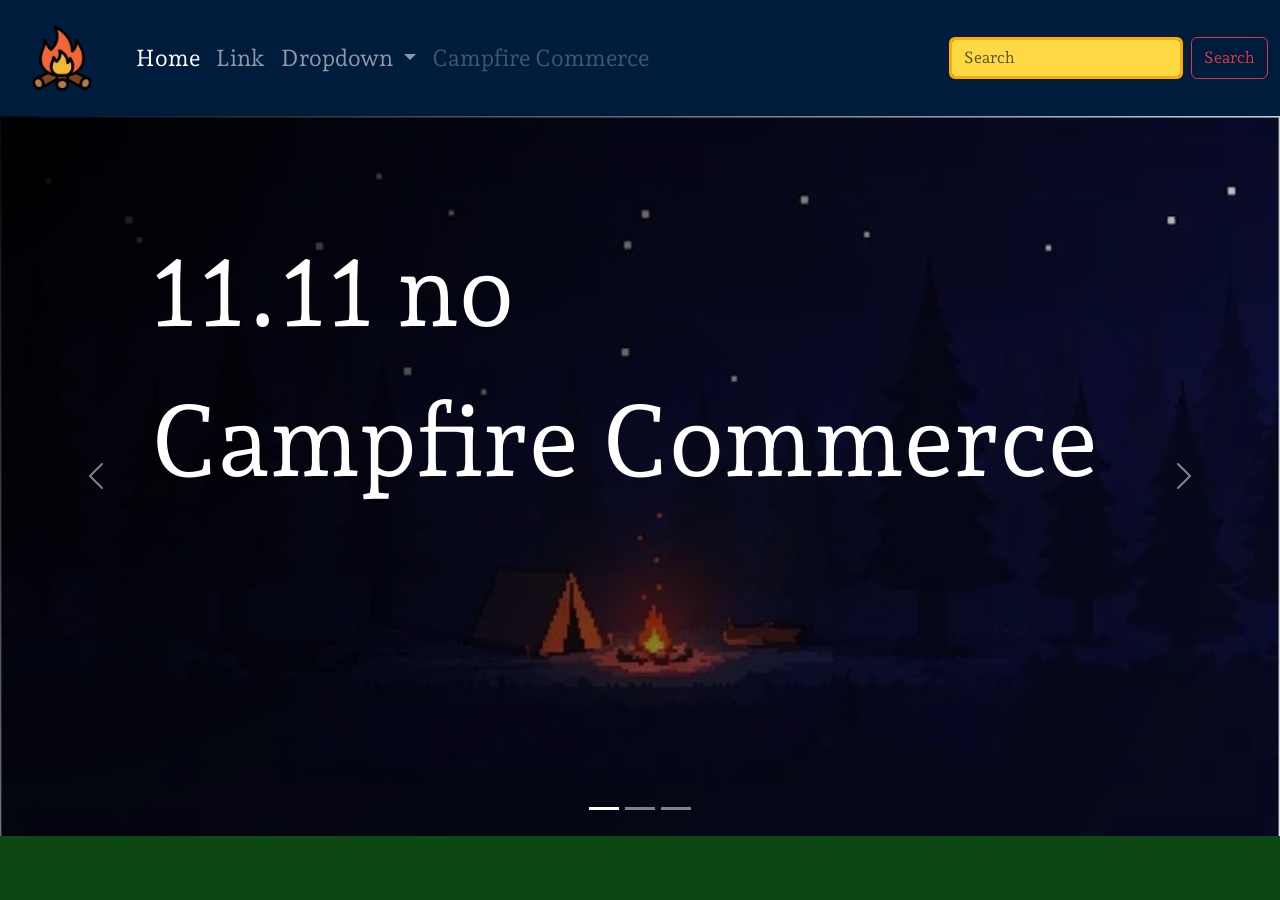
==== index.html @ b0074bc1 "Navbar e destaques Nesse primeiro commit eu adicione as pastas principais e criei a navbar e uma aba" ====
<!DOCTYPE html>
<html lang="en">
<head>
    <meta charset="UTF-8">
    <meta name="viewport" content="width=device-width, initial-scale=1.0">
    <!-- css -->
    <link rel="stylesheet" href="/css/bootstrap.css">
    <link rel="stylesheet" href="/css/style.css">

    <!-- js -->
    <script src="https://cdn.jsdelivr.net/npm/@popperjs/core@2.11.8/dist/umd/popper.min.js" integrity="sha384-I7E8VVD/ismYTF4hNIPjVp/Zjvgyol6VFvRkX/vR+Vc4jQkC+hVqc2pM8ODewa9r" crossorigin="anonymous"></script>
    <script src="https://cdn.jsdelivr.net/npm/bootstrap@5.3.8/dist/js/bootstrap.min.js" integrity="sha384-G/EV+4j2dNv+tEPo3++6LCgdCROaejBqfUeNjuKAiuXbjrxilcCdDz6ZAVfHWe1Y" crossorigin="anonymous"></script>
    
  <!-- font -->
  <link rel="preconnect" href="https://fonts.googleapis.com">
  <link rel="preconnect" href="https://fonts.gstatic.com" crossorigin>
  <link href="https://fonts.googleapis.com/css2?family=Andada+Pro:ital,wght@0,400..840;1,400..840&family=Merriweather:ital,opsz,wght@0,18..144,300..900;1,18..144,300..900&display=swap" rel="stylesheet">

    <title>Document</title>
</head>
<body>
<!-- navbar -->
    <nav class="navbar navbar-expand-lg navbar-dark cor-navbar">
  <div class="container-fluid">
<!-- img da navbar -->
    <img src="/img/Fogueira.png" alt="" class="fogueira">

    <a class="navbar-brand" href="#"></a>
    <button class="navbar-toggler" type="button" data-bs-toggle="collapse" data-bs-target="#navbarSupportedContent" aria-controls="navbarSupportedContent" aria-expanded="false" aria-label="Toggle navigation">
      <span class="navbar-toggler-icon"></span>
    </button>
    <div class="collapse navbar-collapse" id="navbarSupportedContent">
      <ul class="navbar-nav me-auto mb-2 mb-lg-0">
        <li class="nav-item">
          <a class="nav-link active" aria-current="page" href="#">Home</a>
        </li>
        <li class="nav-item">
          <a class="nav-link" href="#">Link</a>
        </li>
        <li class="nav-item dropdown">
          <a class="nav-link dropdown-toggle" href="#" role="button" data-bs-toggle="dropdown" aria-expanded="false">
            Dropdown
          </a>
          <ul class="dropdown-menu cor-dropdown">
            <li><a class="dropdown-item" href="#">Action</a></li>
            <li><a class="dropdown-item" href="#">Another action</a></li>
            <li><hr class="dropdown-divider"></li>
            <li><a class="dropdown-item" href="#">Something else here</a></li>
          </ul>
        </li>
        <li class="nav-item">
          <a class="nav-link disabled" aria-disabled="true">Campfire Commerce</a>
        </li>
      </ul>
      <form class="d-flex" role="search">
        <!-- caixa de pesquisa -->
        <input class="form-control me-2 cor-pesquisa1" type="search" placeholder="Search" aria-label="Search"/>
        <!-- botão de pesquisa -->
        <button class="btn btn-outline-danger" type="submit">Search</button>
      </form>
    </div>
  </div>
</nav>

<!-- destaques -->

<div id="carouselExampleIndicators" class="carousel slide">
  <div class="carousel-indicators">
    <button type="button" data-bs-target="#carouselExampleIndicators" data-bs-slide-to="0" class="active" aria-current="true" aria-label="Slide 1"></button>
    <button type="button" data-bs-target="#carouselExampleIndicators" data-bs-slide-to="1" aria-label="Slide 2"></button>
    <button type="button" data-bs-target="#carouselExampleIndicators" data-bs-slide-to="2" aria-label="Slide 3"></button>
  </div>
  <div class="carousel-inner">
<!-- item 1  -->
    <div class="carousel-item active">
      <p class="destaque1txt">11.11 no<br>Campfire Commerce</p>
      <img src="/img/11.11-campfire.png" class="d-block w-100 destaque1img" alt="...">
    </div>
<!-- item 2  -->
    <div class="carousel-item">
      <img src="..." class="d-block w-100" alt="...">
    </div>
<!-- item 3 -->
    <div class="carousel-item">
      <img src="..." class="d-block w-100" alt="...">
    </div>

  </div>
  <button class="carousel-control-prev" type="button" data-bs-target="#carouselExampleIndicators" data-bs-slide="prev">
    <span class="carousel-control-prev-icon" aria-hidden="true"></span>
    <span class="visually-hidden">Previous</span>
  </button>
  <button class="carousel-control-next" type="button" data-bs-target="#carouselExampleIndicators" data-bs-slide="next">
    <span class="carousel-control-next-icon" aria-hidden="true"></span>
    <span class="visually-hidden">Next</span>
  </button>
</div>


</body>
</html>
---- css/style.css ----
body {
    font-family: "Andada Pro", serif;
    background-color: rgb(12, 71, 20);
}
.navbar{
    font-size: 23px;
}

.fogueira {
    width: 100px;
    height: 100px;
}

.cor-navbar {
    background-color: rgb(0, 28, 61);
}

.cor-pesquisa1 {
    background-color: rgb(255, 218, 69);
    border-width: 3px;
    border-color:rgb(255, 170, 0) ;
}

.cor-dropdown {
    font-size: 20px;
    background-color: rgb(2, 62, 119);
    border-width: 3px;
    border-color: rgb(27, 27, 27);
}

.dropdown-item {
    color: white;
}

.dropdown-divider {
    height: 2px;
    background-color: rgb(27, 27, 27);
}

.destaque1txt {
    color: white;
    font-size: 100px;
    height:300px;
    width: 1000px;
    position: absolute;
    left: 150px;
    top: 100px;
}

.destaque1png{
    height: 1000px;
}

@media (max) {
    
}
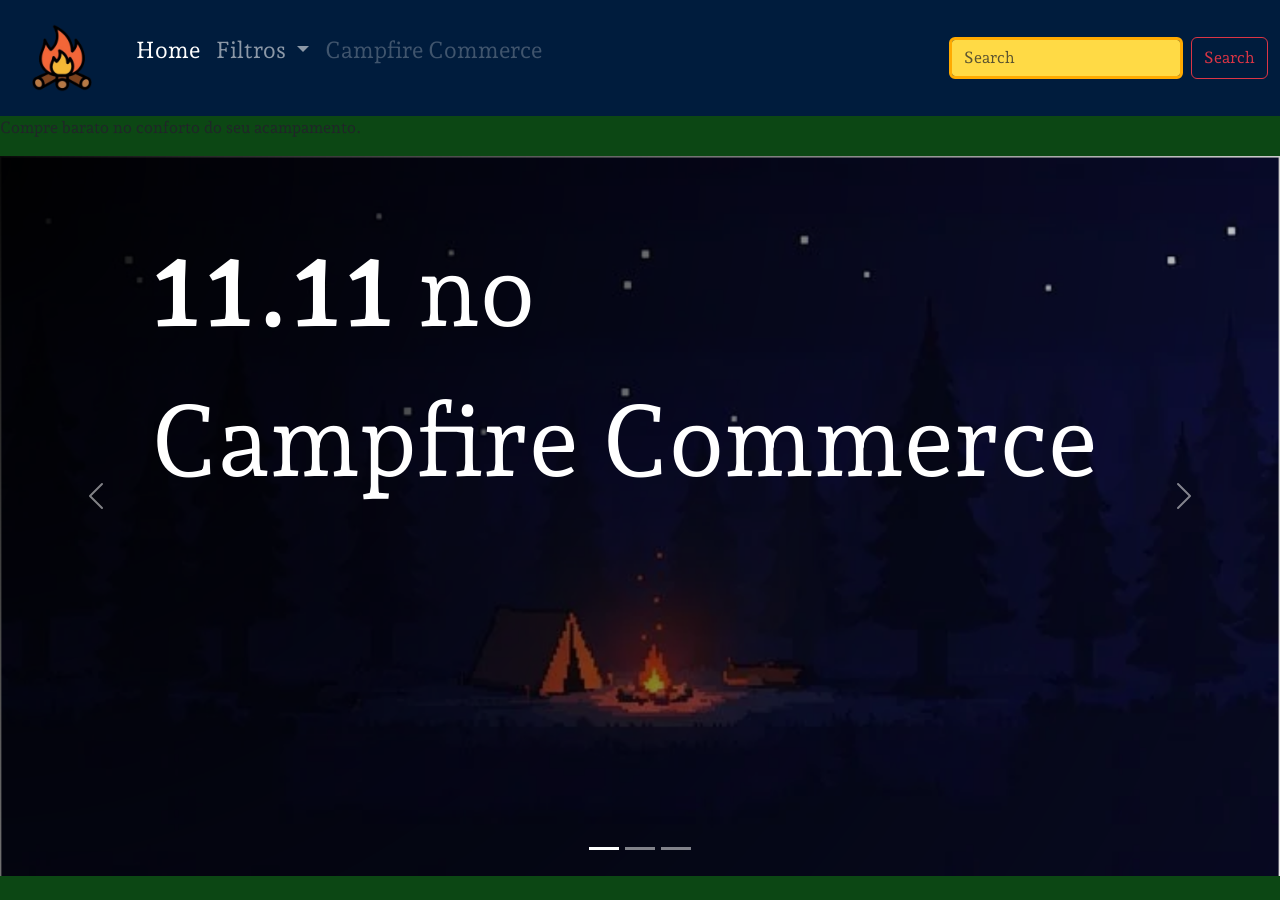
==== commit 1cad7685: "Finalização dos destaques e da navbar" ====
--- a/index.html
+++ b/index.html
@@ -4,8 +4,8 @@
     <meta charset="UTF-8">
     <meta name="viewport" content="width=device-width, initial-scale=1.0">
     <!-- css -->
-    <link rel="stylesheet" href="/css/bootstrap.css">
-    <link rel="stylesheet" href="/css/style.css">
+    <link rel="stylesheet" href="css/bootstrap.css">
+    <link rel="stylesheet" href="css/style.css">
 
     <!-- js -->
     <script src="https://cdn.jsdelivr.net/npm/@popperjs/core@2.11.8/dist/umd/popper.min.js" integrity="sha384-I7E8VVD/ismYTF4hNIPjVp/Zjvgyol6VFvRkX/vR+Vc4jQkC+hVqc2pM8ODewa9r" crossorigin="anonymous"></script>
@@ -16,14 +16,14 @@
   <link rel="preconnect" href="https://fonts.gstatic.com" crossorigin>
   <link href="https://fonts.googleapis.com/css2?family=Andada+Pro:ital,wght@0,400..840;1,400..840&family=Merriweather:ital,opsz,wght@0,18..144,300..900;1,18..144,300..900&display=swap" rel="stylesheet">
 
-    <title>Document</title>
+    <title>Campfire Commerce</title>
 </head>
 <body>
 <!-- navbar -->
     <nav class="navbar navbar-expand-lg navbar-dark cor-navbar">
   <div class="container-fluid">
 <!-- img da navbar -->
-    <img src="/img/Fogueira.png" alt="" class="fogueira">
+    <img src="img/Fogueira.png" alt="" class="fogueira">
 
     <a class="navbar-brand" href="#"></a>
     <button class="navbar-toggler" type="button" data-bs-toggle="collapse" data-bs-target="#navbarSupportedContent" aria-controls="navbarSupportedContent" aria-expanded="false" aria-label="Toggle navigation">
@@ -32,24 +32,24 @@
     <div class="collapse navbar-collapse" id="navbarSupportedContent">
       <ul class="navbar-nav me-auto mb-2 mb-lg-0">
         <li class="nav-item">
-          <a class="nav-link active" aria-current="page" href="#">Home</a>
+          <a class="nav-link active" aria-current="page" href="index.html">Home</a>
         </li>
-        <li class="nav-item">
+        <!-- <li class="nav-item">
           <a class="nav-link" href="#">Link</a>
-        </li>
+        </li> -->
         <li class="nav-item dropdown">
           <a class="nav-link dropdown-toggle" href="#" role="button" data-bs-toggle="dropdown" aria-expanded="false">
-            Dropdown
+            Filtros
           </a>
           <ul class="dropdown-menu cor-dropdown">
-            <li><a class="dropdown-item" href="#">Action</a></li>
-            <li><a class="dropdown-item" href="#">Another action</a></li>
-            <li><hr class="dropdown-divider"></li>
-            <li><a class="dropdown-item" href="#">Something else here</a></li>
+            <li><a class="dropdown-item" href="favoritos.html">Favoritos</a></li>
+            <li><a class="dropdown-item" href="ofertas.html">Ofertas</a></li>
+            <!-- <li><hr class="dropdown-divider"></li> -->
+            <li><a class="dropdown-item" href="vendidos.html">Mais vendidos</a></li>
           </ul>
         </li>
-        <li class="nav-item">
-          <a class="nav-link disabled" aria-disabled="true">Campfire Commerce</a>
+        <li class="nav-item nav-campfire">
+          <a class="nav-link disabled" aria-disabled="true"><p>Campfire Commerce</p></a>
         </li>
       </ul>
       <form class="d-flex" role="search">
@@ -73,16 +73,21 @@
   <div class="carousel-inner">
 <!-- item 1  -->
     <div class="carousel-item active">
-      <p class="destaque1txt">11.11 no<br>Campfire Commerce</p>
-      <img src="/img/11.11-campfire.png" class="d-block w-100 destaque1img" alt="...">
+      <p class="destaque1txt"><b>11.11</b> no<br>Campfire Commerce</p>
+      <p class="destaque1txt1">Compre barato no conforto do seu acampamento.</p>
+      <img src="img/11.11-campfire.png" class="d-block w-100 destaque1img" alt="...">
     </div>
 <!-- item 2  -->
     <div class="carousel-item">
-      <img src="..." class="d-block w-100" alt="...">
+      <p class="destaque2txt1">Periféricos gamer com ótimos<br>descontos só na Campfire Commerce</p>
+      <p class="destaque2txt">Equipe-se para o<br><b>maior lançamento<br>do ano</p></b>
+      <img src="img/gta6.png" class="d-block w-100" alt="...">
     </div>
 <!-- item 3 -->
     <div class="carousel-item">
-      <img src="..." class="d-block w-100" alt="...">
+      <p class="destaque3txt">Seu escritório<br>móvel, <b>reinventado</b></p>
+      <p class="destaque3txt1">IdeaPad Slim 3 15ARP10</p>
+      <img src="img/escritorio.png" class="d-block w-100" alt="...">
     </div>
 
   </div>
@@ -96,6 +101,5 @@
   </button>
 </div>
 
-
 </body>
 </html>
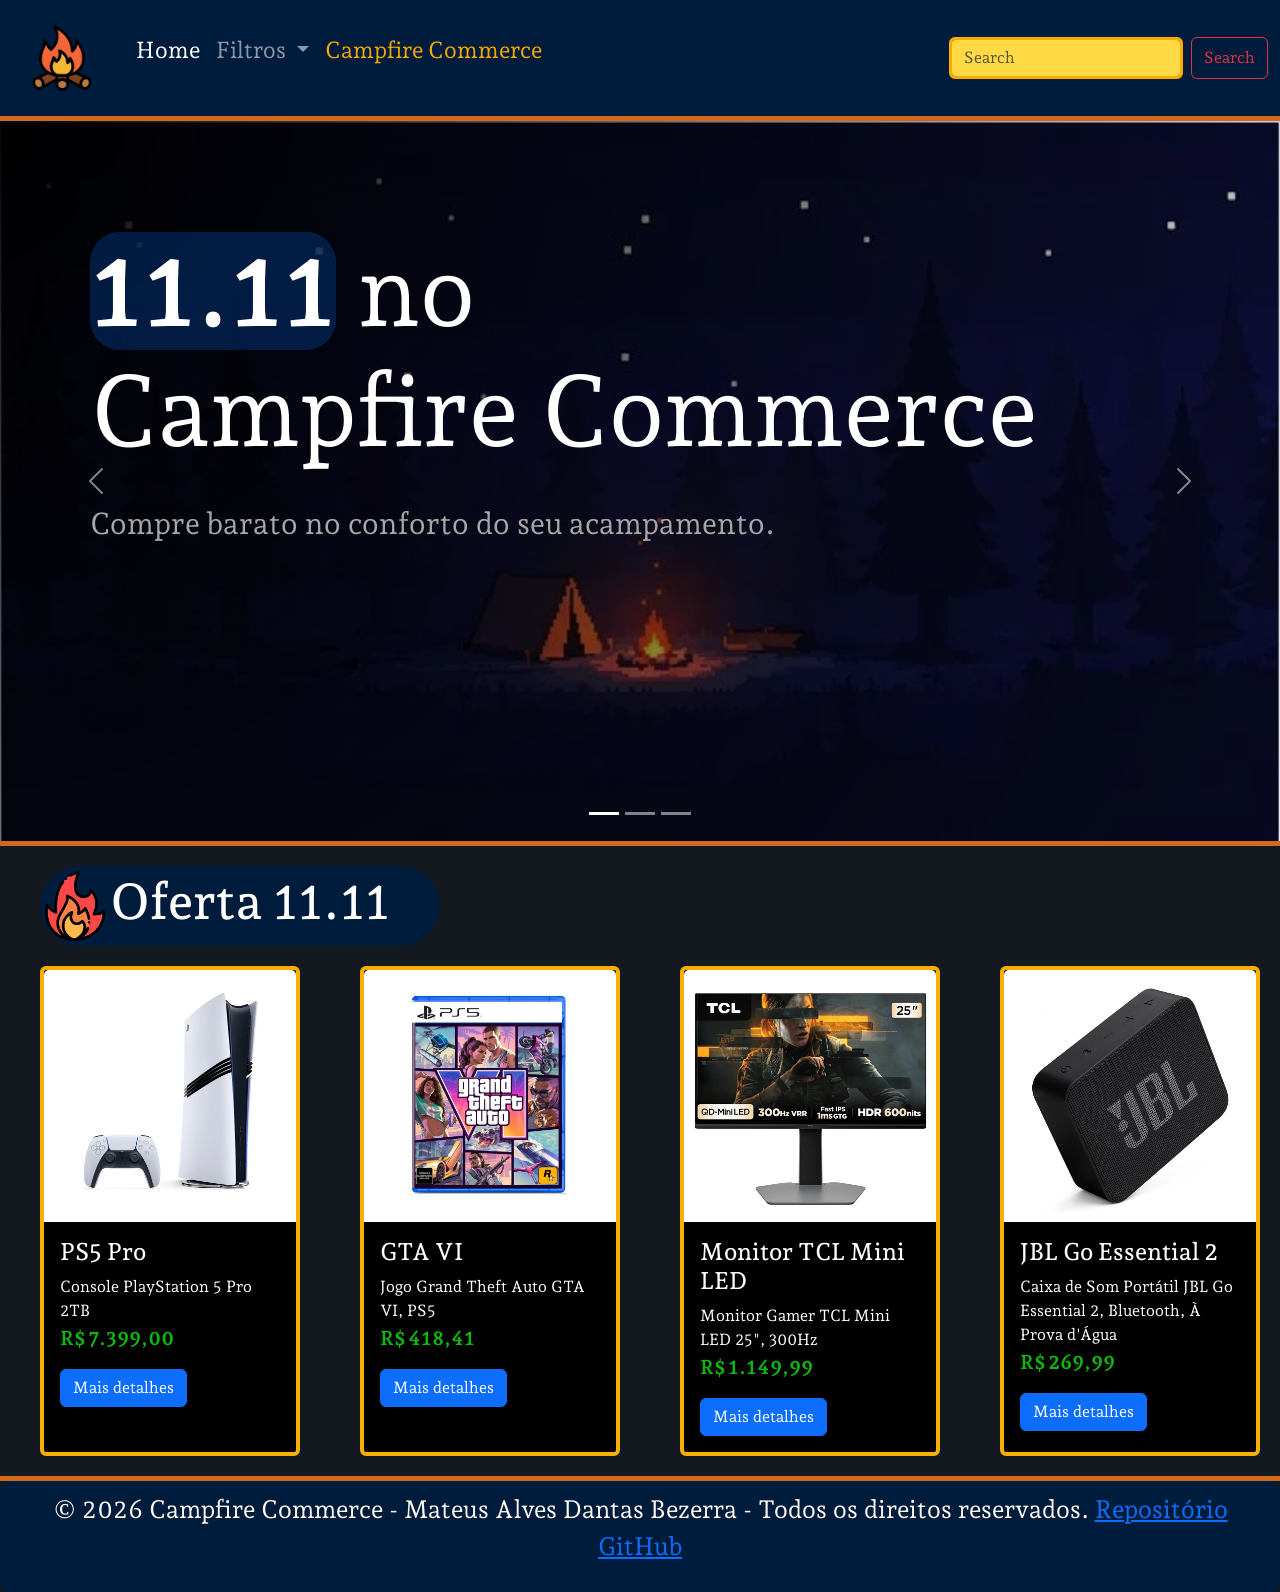
==== commit 6c849e41: "V1.0 Todos os requisitos básicos funcionam." ====
--- a/index.html
+++ b/index.html
@@ -4,8 +4,8 @@
     <meta charset="UTF-8">
     <meta name="viewport" content="width=device-width, initial-scale=1.0">
     <!-- css -->
-    <link rel="stylesheet" href="css/bootstrap.css">
-    <link rel="stylesheet" href="css/style.css">
+   <link rel="stylesheet" href="css/bootstrap.css">
+   <link rel="stylesheet" href="css/style.css">
 
     <!-- js -->
     <script src="https://cdn.jsdelivr.net/npm/@popperjs/core@2.11.8/dist/umd/popper.min.js" integrity="sha384-I7E8VVD/ismYTF4hNIPjVp/Zjvgyol6VFvRkX/vR+Vc4jQkC+hVqc2pM8ODewa9r" crossorigin="anonymous"></script>
@@ -62,6 +62,8 @@
   </div>
 </nav>
 
+<nav class="linha"></nav>
+
 <!-- destaques -->
 
 <div id="carouselExampleIndicators" class="carousel slide">
@@ -101,5 +103,62 @@
   </button>
 </div>
 
+<div class="linha"></div>
+
+<div class="h1oferta" >
+  <img src="img/fogo.png" alt="">
+  <h1>Oferta 11.11</h1>
+</div>
+
+<div class="cards">
+<!-- card1 -->
+<section class="card" style="max-width: 320px">
+  <img src="img/ps5.webp" class="card-img-top" alt="...">
+  <div class="card-body">
+    <h4 class="card-title">PS5 Pro</h4>
+    <p class="card-text">Console PlayStation 5 Pro 2TB<br><strong>R$ 7.399,00</strong>  </p>
+    <a href="cards/ps5.html" class="btn btn-primary">Mais detalhes</a>
+  </div>
+</section>
+
+<!-- card2 -->
+  <section class="card" style="max-width: 320px">
+  <img src="img/jogo-gta-vi-6-ps5webp.webp" class="card-img-top" alt="...">
+  <div class="card-body">
+    <h4 class="card-title">GTA VI</h4>
+    <p class="card-text">Jogo Grand Theft Auto GTA VI, PS5<br><strong>R$ 418,41</strong></p>
+    <a href="cards/gta6.html" class="btn btn-primary">Mais detalhes</a>
+  </div>
+</section>
+
+<!-- card3 -->
+  <section class="card" style="max-width: 320px">
+  <img src="img/monitor-gamer-tcl-qd-miniwebp.webp" class="card-img-top" alt="...">
+  <div class="card-body">
+    <h4 class="card-title">Monitor TCL Mini LED</h4>
+    <p class="card-text">Monitor Gamer TCL Mini LED 25", 300Hz<br><strong>R$ 1.149,99</strong></p>
+    <a href="cards/monitor.html" class="btn btn-primary">Mais detalhes</a>
+  </div>
+</section>
+
+<!-- card4 -->
+
+  <section class="card" style="max-width: 320px">
+  <img src="img/jbl.webp" class="card-img-top" alt="...">
+  <div class="card-body">
+    <h4 class="card-title">JBL Go Essential 2</h4>
+    <p class="card-text">Caixa de Som Portátil JBL Go Essential 2, Bluetooth,  À Prova d'Água<br><strong>R$ 269,99
+</strong></p>
+    <a href="cards/jbl.html" class="btn btn-primary">Mais detalhes</a>
+  </div>
+</section>
+</div>
+
+  <div class="linha"></div>
+
+<footer>
+  <p class="p-footer">&copy; 2026 Campfire Commerce - Mateus Alves Dantas Bezerra - Todos os direitos reservados. <a href="https://github.com/Mateus-Alves26/Campfire_Commerce">Repositório GitHub</a> </p>  
+</footer>
+
 </body>
 </html>
--- a/css/style.css
+++ b/css/style.css
@@ -1,7 +1,19 @@
 body {
     font-family: "Andada Pro", serif;
-    background-color: rgb(12, 71, 20);
-}
+    background-color: rgb(19, 25, 31);
+    margin: 0;
+    padding: 0;
+    height: 100%;
+}
+
+.linha {
+    background-color: chocolate;
+    height: 5px;
+    width: 100%;
+}
+
+/* navbar */
+
 .navbar{
     font-size: 23px;
 }
@@ -9,6 +21,10 @@
 .fogueira {
     width: 100px;
     height: 100px;
+}
+
+.nav-campfire p {
+    color: rgb(244, 168, 4);
 }
 
 .cor-navbar {
@@ -37,20 +53,420 @@
     background-color: rgb(27, 27, 27);
 }
 
+/* --- */
+
+/* index.html - destaques  */
+
 .destaque1txt {
     color: white;
     font-size: 100px;
+    line-height: 1.2;
     height:300px;
     width: 1000px;
     position: absolute;
-    left: 150px;
-    top: 100px;
-}
-
-.destaque1png{
-    height: 1000px;
-}
-
-@media (max) {
+    left: 90px;
+    top: 110px;
+}
+
+b {
+    background-color: rgba(4, 59, 136, 0.447);
+    border-radius: 30px;
+}
+
+.destaque1txt1 {
+    color: rgb(168, 167, 167);
+    font-size: 30px;
+    position: absolute;
+    left: 90px;
+    top: 380px;
+}
+
+.destaque2txt {
+    color: white;
+    font-size: 70px;
+    line-height: 1.2;
+    height:300px;
+    width: 1000px;
+    position: absolute;
+    left: 90px;
+    top: 60px;
+}
+
+.destaque2txt b {
+    background-color: rgba(120, 9, 175, 0.447);
+    border-radius: 20px;
+}
+
+.destaque2txt1 {
+    color: rgb(154, 0, 197);
+    font-size: 30px;
+    position: absolute;
+    left: 90px;
+    top: 330px;
+}
+
+.destaque3txt {
+    color: white;
+    font-size: 85px;
+    line-height: 1.2;
+    height:300px;
+    width: 1000px;
+    position: absolute;
+    left: 40px;
+    top: 60px;
+}
+
+.destaque3txt b {
+    background-color: rgba(0, 174, 255, 0.185);
+    border-radius: 30px;
+}
+
+.destaque3txt1 {
+    color: rgb(0, 138, 185);
+    font-size: 30px;
+    position: absolute;
+    left: 40px;
+    top: 280px;
+}
+
+/* --- */
+
+/* favoritos.html */
+
+.favoritos {
+    height: 500px;
+    color: rgb(97, 97, 97);;
+    text-align: center;
+    position: relative;
+    top: 250px;
+}
+
+/* --- */
+
+.h1oferta {
+    margin: 20px 20px 20px 40px;
+    display: flex;
+    flex-direction: row;
+    align-items: center;
+    background-color: rgb(0, 28, 61);
+    border-radius:50px;
+    width: 400px;
+    height: 80px;
+}
+
+.h1oferta img {
+    /* margin: 0px 0px 0px 10px; */
+    width: 70px;
+    height: 70px;
+}
+
+.h1oferta h1 {
+    /* margin: 7px 0px 0px 20px ; */
+    color: #fff;
+    font-size: 50px;
+}
+
+/* cards */
+
+.cards {
+    display: flex;
+    flex-direction: row;
+}
+
+.cards2 {
+    display: flex;
+    flex-direction: row;
+    margin: 20px 0px 0px 0px;
+}
+
+.card {
+    color: #fff;
+    margin: 0px 20px 20px 40px ;
+    background-color: black;
+    border: 4px solid rgb(246, 176, 0);
+}
+
+.card strong {
+    font-size: 20px;
+    color: rgb(12, 184, 12);
+}
+
+/* cards - pasta*/
+
+.relacionados {
+    color: rgb(246, 176, 0);
+    height: 30px;
+}
+
+.card-rela{
+    display: flex;
+}
+
+.linha-cards {
+     margin: 0px 0px 15px 0px;
+    background-color: rgb(246, 176, 0);
+    height: 5px;
+    width: 100%;
+}
+
+.card-1 {
+    color: #e2e2e2;
+    display: flex;
+}
+
+.preço {
+    font-variant: unset;
+    font-size: 50px;;
+    color: #fff;
+}
+
+.card-1 .card-img {
+    margin:  30px 0px 30px 30px;
+    border: 5px solid rgb(246, 176, 0);
+    border-radius:  20px;
+    height:800px;
+    width: 1000px;
+}
+
+.card-2 {
+    display: flex;
+    flex-direction: column;
+    margin: 20px;
+}
+
+.botões {
+    display: flex;
+}
+
+.botões button{
+     margin:  0px 10px 20px 0px;
+}
+
+.botão-comp {
+    width: 300px;
+}
+
+/* --- */
+
+/* rodapé */
+
+/* footer .linha {
+    position: relative;
+    top:100vh
+} */
+
+footer{
+    color:#fff ;
+    /* background-image: url(/img/Design\ sem\ nome\ \(1\).png);
+    background-size:contain; */
+    background-color: rgb(0, 28, 61);
+    font-size: 25px;
+    min-height: 100px;
+    padding: 10px;
+    border-radius: 10px;
+    color: #FFF8F0;
+    text-align: center;
+    position: relative;
+    top:100%
+}
+
+/* --- */
+
+@media (width < 800px) {
     
+.destaque1txt {
+    color: white;
+    font-size: 7vw;
+    line-height: 1.2;
+    max-height:300px;
+    max-width: 1000px;
+    position: absolute;
+    left: 3vw;
+    top: 3vw;
+}
+
+b {
+    background-color: rgba(4, 59, 136, 0.447);
+    border-radius: 30px;
+}
+
+.destaque1txt1 {
+    color: rgb(168, 167, 167);
+    font-size: 2.5vw;
+    position: absolute;
+    left: 3vw;
+    top: 20vw;
+}
+
+.destaque2txt {
+    color: white;
+    font-size: 5vw;
+    line-height: 1.2;
+    max-height:300px;
+    max-width: 1000px;
+    position: absolute;
+    left: 5vw;
+    top: 1vw;
+}
+
+.destaque2txt b {
+    background-color: rgba(120, 9, 175, 0.447);
+    border-radius: 20px;
+}
+
+.destaque2txt1 {
+    color: rgb(154, 0, 197);
+    font-size: 2vw;
+    position: absolute;
+    left: 5vw;
+    top: 19vw;
+}
+
+.destaque3txt {
+    color: white;
+    font-size: 6vw;
+    line-height: 1.2;
+    max-height:300px;
+    max-width: 1000px;
+    position: absolute;
+    left: 4vw;
+    top: 3vw;
+}
+
+.destaque3txt b {
+    background-color: rgba(0, 174, 255, 0.185);
+    border-radius: 30px;
+}
+
+.destaque3txt1 {
+    color: rgb(0, 138, 185);
+    font-size: 4vw;
+    position: absolute;
+    left: 4vw;
+    top: 18vw;
+}
+
+
+/* --- */
+
+.h1oferta {
+    margin: 20px 20px 20px 40px;
+    display: flex;
+    align-items: center;
+    background-color: rgb(0, 28, 61);
+    border-radius:50px;
+    max-width: 38vw;
+    max-height: 8vw;
+}
+
+.h1oferta img {
+    margin: 0px 5px 0px 5px;
+    width: 5vw;
+    height: 5vw;
+}
+
+.h1oferta h1 {
+    margin: 3px 0px 3px 0px ;
+    color: #fff;
+    font-size: 5vw;
+}
+
+/* cards */
+
+
+.cards {
+    display: flex;
+    flex-direction:column;
+    max-width: 80vw;
+}
+
+.cards2 {
+    display: flex;
+    flex-direction: row;
+    /* margin: 20px 0px 0px 0px; */
+}
+
+.card {
+    color: #fff;
+    /* margin: 0px 20px 20px 40px ; */
+    background-color: black;
+    border: 4px solid rgb(246, 176, 0);
+}
+
+.card strong {
+    font-size: 5vw;
+    color: rgb(12, 184, 12);
+}
+
+
+/* cards - pasta*/
+
+.relacionados {
+    color: rgb(246, 176, 0);
+    height: 5.5vw;
+}
+
+.card-rela{
+    display: flex;
+    flex-direction: column;
+    width: 80vw;
+}
+
+.linha-cards {
+     margin: 0px 0px 15px 0px;
+    background-color: rgb(246, 176, 0);
+    height: 5px;
+    width: 100%;
+}
+
+.card-1 {
+    color: #e2e2e2;
+    display: flex;
+    flex-direction: column;
+}
+
+.preço {
+    font-variant: unset;
+    font-size: 10vw;;
+    color: #fff;
+}
+
+.card-1 .card-img {
+    margin:  30px 0px 30px 30px;
+    border: 5px solid rgb(246, 176, 0);
+    border-radius:  20px;
+    max-height:70vw;
+    width: 70vw;
+}
+
+.card-2 {
+    display: flex;
+    flex-direction: column;
+    margin: 20px;
+}
+
+.card-2 h1 {
+    font-size: 7vw;
+    max-width: 75vw;
+}
+
+.botões {
+    display: flex;
+    width: 75vw;
+}
+
+.botões button{
+     margin:  0px 10px 20px 0px;
+}
+
+.botão-comp {
+    width: 1000vw;
+}
+
+.coluna {
+    display: flex;
+    flex-direction: column;
+}
+
+
 }
